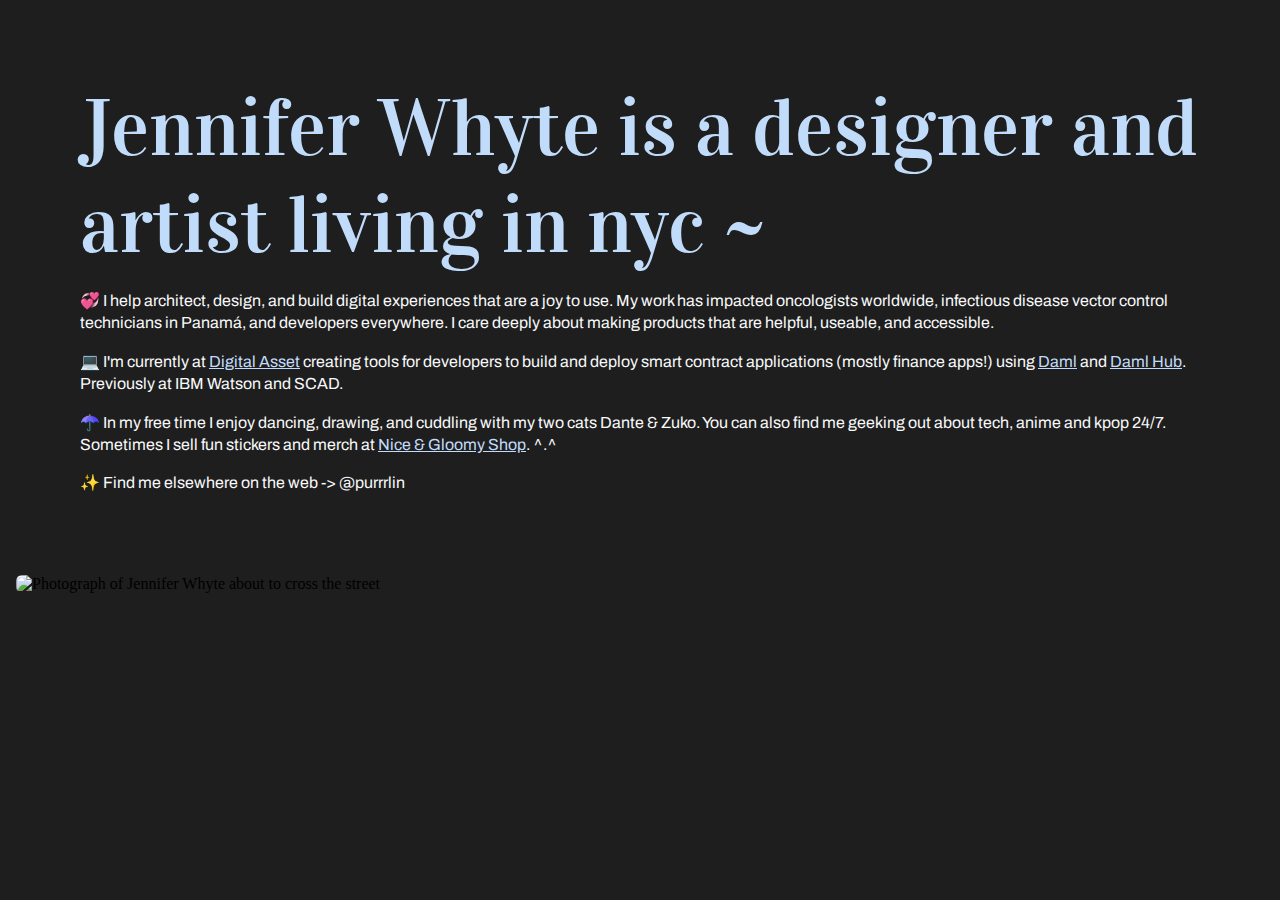
==== index.html @ 545febd8 "Update index.html" ====
<!DOCTYPE html>
<html lang="en">
<head>

    <meta charset="utf-8">
    <title>Jennifer Whyte</title>
    <meta name="description" content="jennifer whyte website" />
    <meta name="keywords" content="jennifer whyte designer" />
    <meta name="robots" content="index, follow" />
    <link href="https://fonts.googleapis.com/css2?family=Vidaloka&display=swap" rel="stylesheet">
    <link href="https://fonts.googleapis.com/css2?family=Archivo&display=swap" rel="stylesheet">
    <link rel="stylesheet" href="styles.css">

</head>

<body>

<!----<nav>
    <ul class="top-nav">
        <li> <a href="" >About</a></li>
        <li> <a href="" >Work</a></li>
        <li> <a href="" >Sketchbook</a></li>
    </ul>
</nav> --->

<div class="container">

<div class="main-content">
    <h1>Jennifer Whyte is a designer and artist living in nyc ~ </h1>
    <p> 💞 I help architect, design, and build digital experiences that are a joy to use. My work has impacted oncologists worldwide, infectious disease vector control technicians in Panamá, and developers everywhere. I care deeply about making products that are helpful, useable, and accessible.</p>
    <p> 💻 I'm currently at <a href="http://www.digitalasset.com">Digital Asset</a> creating tools for developers to build and deploy smart contract applications (mostly finance apps!) using <a href="http://www.daml.com" target="blank">Daml</a> and <a href="http://hub.daml.com" target="blank">Daml Hub</a>. Previously at IBM Watson and SCAD.</p>
    <p> ☂️ In my free time I enjoy dancing, drawing, and cuddling with my two cats Dante & Zuko. You can also find me geeking out about tech, anime and kpop 24/7. Sometimes I sell fun stickers and merch at  <a href="https://www.etsy.com/shop/NiceAndGloomyShop" target="blank">Nice & Gloomy Shop</a>. ^.^ </p>  
    <p> ✨ Find me elsewhere on the web -> @purrrlin </p> 
</div>

<div class="image">
    <img src="images/jw-photo.jpg" alt="Photograph of Jennifer Whyte about to cross the street">
</div>

</div>
<!--<footer>
    <ul class="navigation">
        <li> <a href="https://www.twitter.com/purrrlin" target="blank">Twitter</a></li>
        <li> <a href="https://www.medium.com/@jenniferwhyte" target="blank">Medium</a></li>
        <li> <a href="https://www.linkedin.com/in/whytejennifer/" target="blank">LinkedIn</a></li>
        <li> <a href="http://www.instagram.com/purrrlin" target="blank">Instagram</a></li>
        <li> <a href="https://www.etsy.com/shop/NiceAndGloomyShop" target="blank">Shop</a></li>
    </ul>

</footer>--->

</body>
</html>
---- styles.css ----
:root {
  --bg: #F8F9FA;
  --bg-dark: #1E1E1E;
  --bg-dark-2: #1E1E1E; 
  --text: #303132;
  --text-dark: #F8F9FA;
  --accent: #C1DCFA;
  --accent-hover: #D0FAC1;
}

body {
  background-color: var(--bg-dark);
  margin: 0;
  font-size: 100%;
}

.container {
  display: grid;
  grid-template-columns: 1fr 1fr;
  margin: 1rem;
  
  @media (min-width: 780px) {
    display: block;
    grid-template-columns: 1fr;
  }
}

nav {
  grid-row: 1;
  list-style-type: none;
  text-align: center;
}

.main-content {
  grid-row: 2;
  padding: 4em;
  grid-template-columns: 3fr;
}

.image {
  grid-row: 2;
}

img {
  width: 100%;
  border-radius: 6px;
}

h1 {
  font-family: 'Vidaloka', serif;
  font-size: 5em;
  color: var(--accent);
  font-weight: 500;
  margin: 0;
}

h2 {
  font-family: 'Vidaloka', serif;
  font-size: 2em;
  font-weight: 100;
  color: var(--accent);
  margin-top: 0;
}

h3 {
  font-family: 'Archivo', sans-serif;
  font-size: 2em;
  font-weight: 100;
  color: var(--text-dark);
}

h4 {
  font-family: 'Archivo', sans-serif;
  font-size: 0.8em;
  font-weight: 100;
  color: var(--text-dark);
  margin: 0;
}

p {
  font-family: 'Archivo', sans-serif;
  font-size: 1em;
  line-height: 1.4em;
  color: var(--text-dark);
}

a {
  font-family: 'Archivo', sans-serif;
  cursor: pointer;
  color: var(--accent);
  background-color: var(--bg-dark-2);
}

a:hover {
  background-color: var(--accent-hover);
  color: var(--text);
}


.main-header {
  padding: 6em;
  background-color: var(--bg-dark-2);
}


.accent {
  color: var(--accent);
}


ul {
  display: inline-flex;
  list-style-type: none;
  padding-inline-start: 0px;
}

li {
  margin-right: 1em;
}

li:hover {
  color:var(--accent);
  cursor:pointer;
}

/*Work*/

.work {
  margin-bottom: 2rem;
}

hr {
  border: 1px solid #000000;
  border-radius: 2px;
}

.work-container {
  max-width: 60rem;
  margin: auto;
}

.project {
  display: grid;
  grid-template-columns: 1fr 1fr 1fr 1fr;
  grid-column-gap: 4em; 
}

.title {
  grid-row: 1;
  grid-column: 1 / span 3; 
  margin: 2rem 0;
}

.brief {
  grid-row: 3;
  grid-column: 1 / span 2; 
}

.brief-right {
  grid-row: 3;
  grid-column: 3 / span 2; 
}

.brief-2 {
  grid-row: 4;
  grid-column: 1 / span 2; 
}

.team-specs {
  grid-row: 3;
  grid-column: 3 / span 2; 
}

feature {
  grid-row: 2;
  grid-column: 1 / span 4;
}
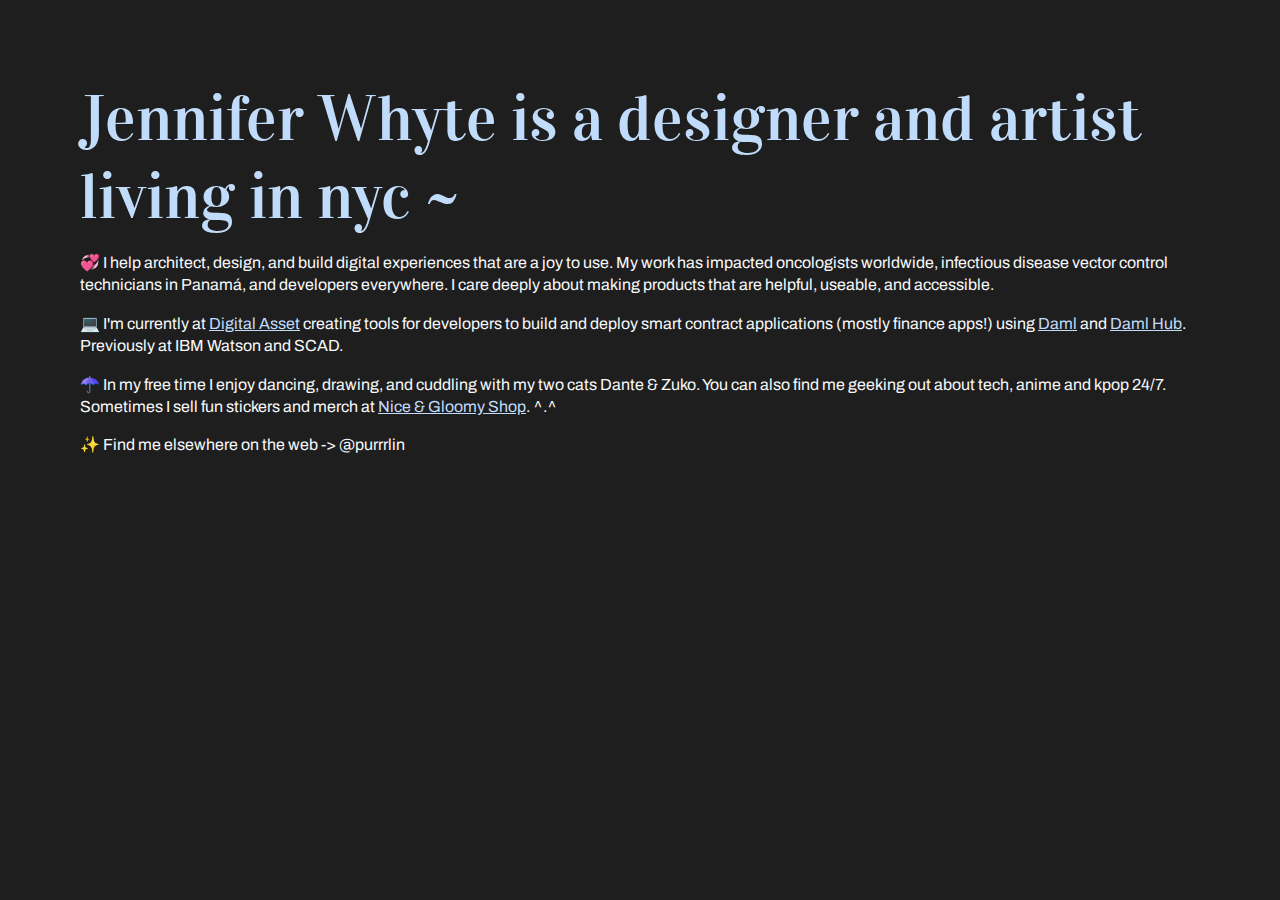
==== commit 1489e852: "updates" ====
--- a/index.html
+++ b/index.html
@@ -7,6 +7,7 @@
     <meta name="description" content="jennifer whyte website" />
     <meta name="keywords" content="jennifer whyte designer" />
     <meta name="robots" content="index, follow" />
+    <meta name="viewport" content="width=device-width, initial-scale=1.0">
     <link href="https://fonts.googleapis.com/css2?family=Vidaloka&display=swap" rel="stylesheet">
     <link href="https://fonts.googleapis.com/css2?family=Archivo&display=swap" rel="stylesheet">
     <link rel="stylesheet" href="styles.css">
@@ -33,9 +34,6 @@
     <p> ✨ Find me elsewhere on the web -> @purrrlin </p> 
 </div>
 
-<div class="image">
-    <img src="images/jw-photo.jpg" alt="Photograph of Jennifer Whyte about to cross the street">
-</div>
 
 </div>
 <!--<footer>
--- a/styles.css
+++ b/styles.css
@@ -46,9 +46,23 @@
   border-radius: 6px;
 }
 
+
+@media only screen and (max-width: 800px) {
+
+  h1 {
+    font-size: 2em !important;
+  }
+
+  .main-content {
+    padding: 1em;
+    grid-area: none;
+  }
+  
+}
+
 h1 {
   font-family: 'Vidaloka', serif;
-  font-size: 5em;
+  font-size: 4em;
   color: var(--accent);
   font-weight: 500;
   margin: 0;
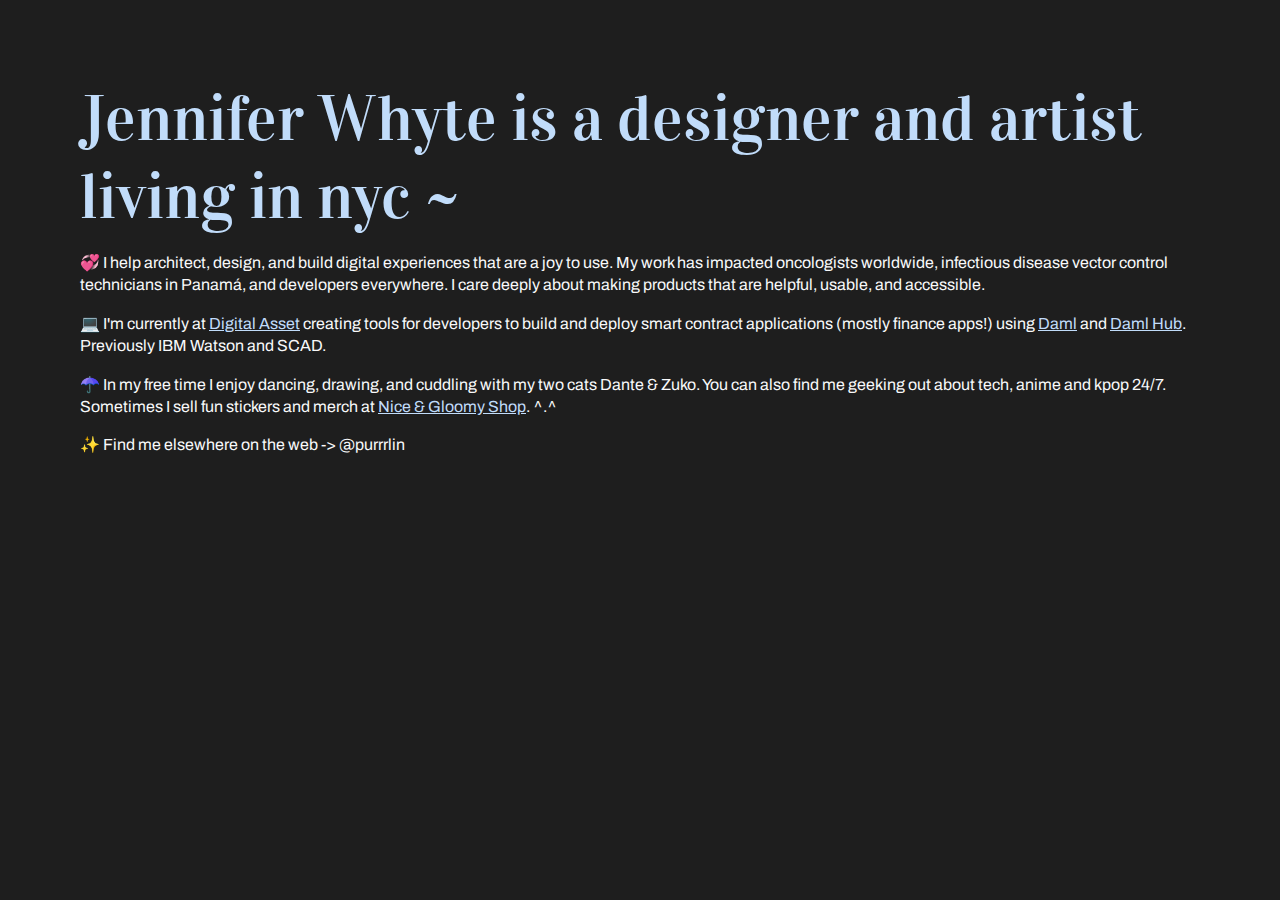
==== commit bfee5a82: "Update index.html" ====
--- a/index.html
+++ b/index.html
@@ -28,8 +28,8 @@
 
 <div class="main-content">
     <h1>Jennifer Whyte is a designer and artist living in nyc ~ </h1>
-    <p> 💞 I help architect, design, and build digital experiences that are a joy to use. My work has impacted oncologists worldwide, infectious disease vector control technicians in Panamá, and developers everywhere. I care deeply about making products that are helpful, useable, and accessible.</p>
-    <p> 💻 I'm currently at <a href="http://www.digitalasset.com">Digital Asset</a> creating tools for developers to build and deploy smart contract applications (mostly finance apps!) using <a href="http://www.daml.com" target="blank">Daml</a> and <a href="http://hub.daml.com" target="blank">Daml Hub</a>. Previously at IBM Watson and SCAD.</p>
+    <p> 💞 I help architect, design, and build digital experiences that are a joy to use. My work has impacted oncologists worldwide, infectious disease vector control technicians in Panamá, and developers everywhere. I care deeply about making products that are helpful, usable, and accessible.</p>
+    <p> 💻 I'm currently at <a href="http://www.digitalasset.com">Digital Asset</a> creating tools for developers to build and deploy smart contract applications (mostly finance apps!) using <a href="http://www.daml.com" target="blank">Daml</a> and <a href="http://hub.daml.com" target="blank">Daml Hub</a>. Previously IBM Watson and SCAD.</p>
     <p> ☂️ In my free time I enjoy dancing, drawing, and cuddling with my two cats Dante & Zuko. You can also find me geeking out about tech, anime and kpop 24/7. Sometimes I sell fun stickers and merch at  <a href="https://www.etsy.com/shop/NiceAndGloomyShop" target="blank">Nice & Gloomy Shop</a>. ^.^ </p>  
     <p> ✨ Find me elsewhere on the web -> @purrrlin </p> 
 </div>
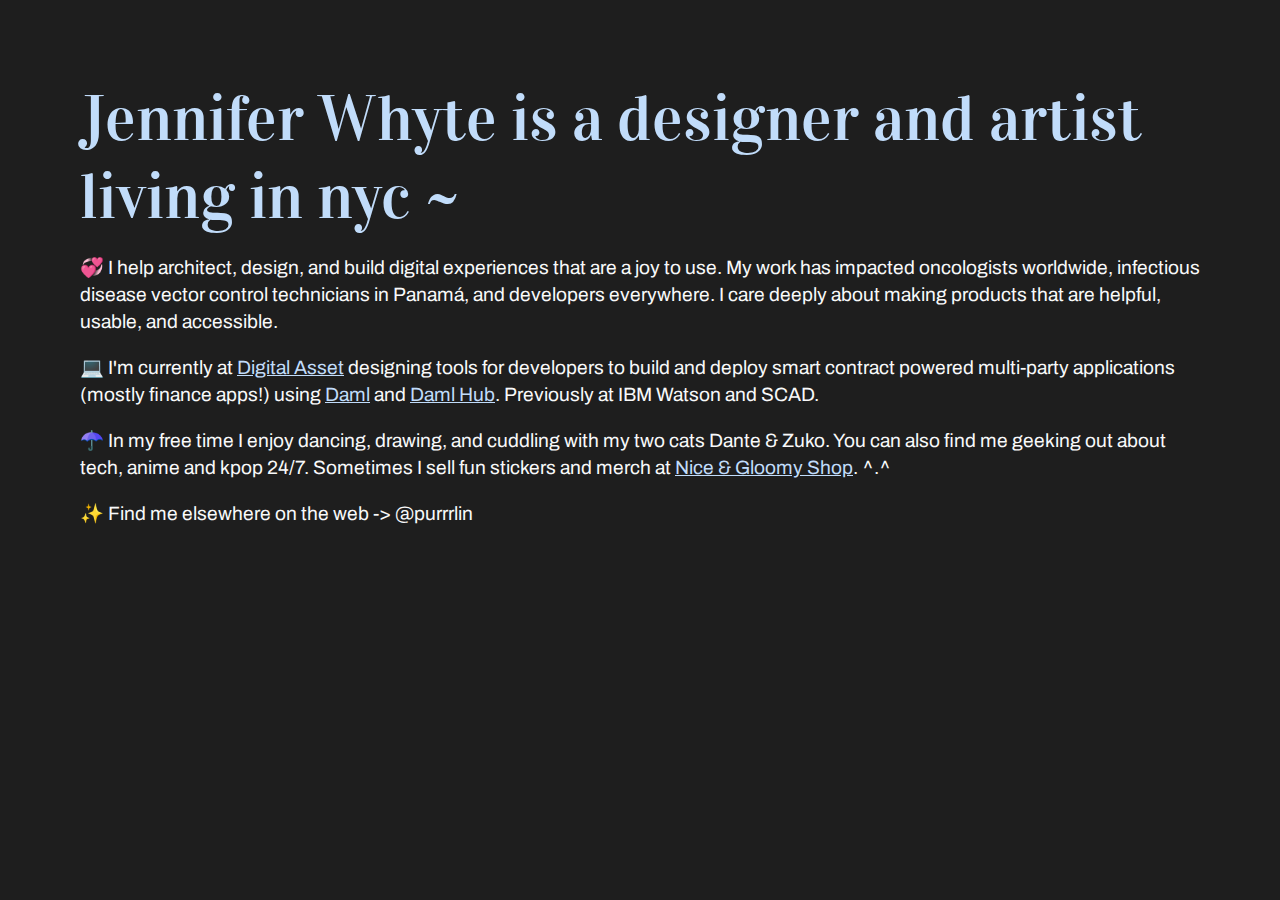
==== commit 0d7073d0: "more tweaks" ====
--- a/index.html
+++ b/index.html
@@ -29,7 +29,7 @@
 <div class="main-content">
     <h1>Jennifer Whyte is a designer and artist living in nyc ~ </h1>
     <p> 💞 I help architect, design, and build digital experiences that are a joy to use. My work has impacted oncologists worldwide, infectious disease vector control technicians in Panamá, and developers everywhere. I care deeply about making products that are helpful, usable, and accessible.</p>
-    <p> 💻 I'm currently at <a href="http://www.digitalasset.com">Digital Asset</a> creating tools for developers to build and deploy smart contract applications (mostly finance apps!) using <a href="http://www.daml.com" target="blank">Daml</a> and <a href="http://hub.daml.com" target="blank">Daml Hub</a>. Previously IBM Watson and SCAD.</p>
+    <p> 💻 I'm currently at <a href="http://www.digitalasset.com">Digital Asset</a> designing tools for developers to build and deploy smart contract powered multi-party applications (mostly finance apps!) using <a href="http://www.daml.com" target="blank">Daml</a> and <a href="http://hub.daml.com" target="blank">Daml Hub</a>. Previously at IBM Watson and SCAD.</p>
     <p> ☂️ In my free time I enjoy dancing, drawing, and cuddling with my two cats Dante & Zuko. You can also find me geeking out about tech, anime and kpop 24/7. Sometimes I sell fun stickers and merch at  <a href="https://www.etsy.com/shop/NiceAndGloomyShop" target="blank">Nice & Gloomy Shop</a>. ^.^ </p>  
     <p> ✨ Find me elsewhere on the web -> @purrrlin </p> 
 </div>
--- a/styles.css
+++ b/styles.css
@@ -93,7 +93,7 @@
 
 p {
   font-family: 'Archivo', sans-serif;
-  font-size: 1em;
+  font-size: 1.2em;
   line-height: 1.4em;
   color: var(--text-dark);
 }
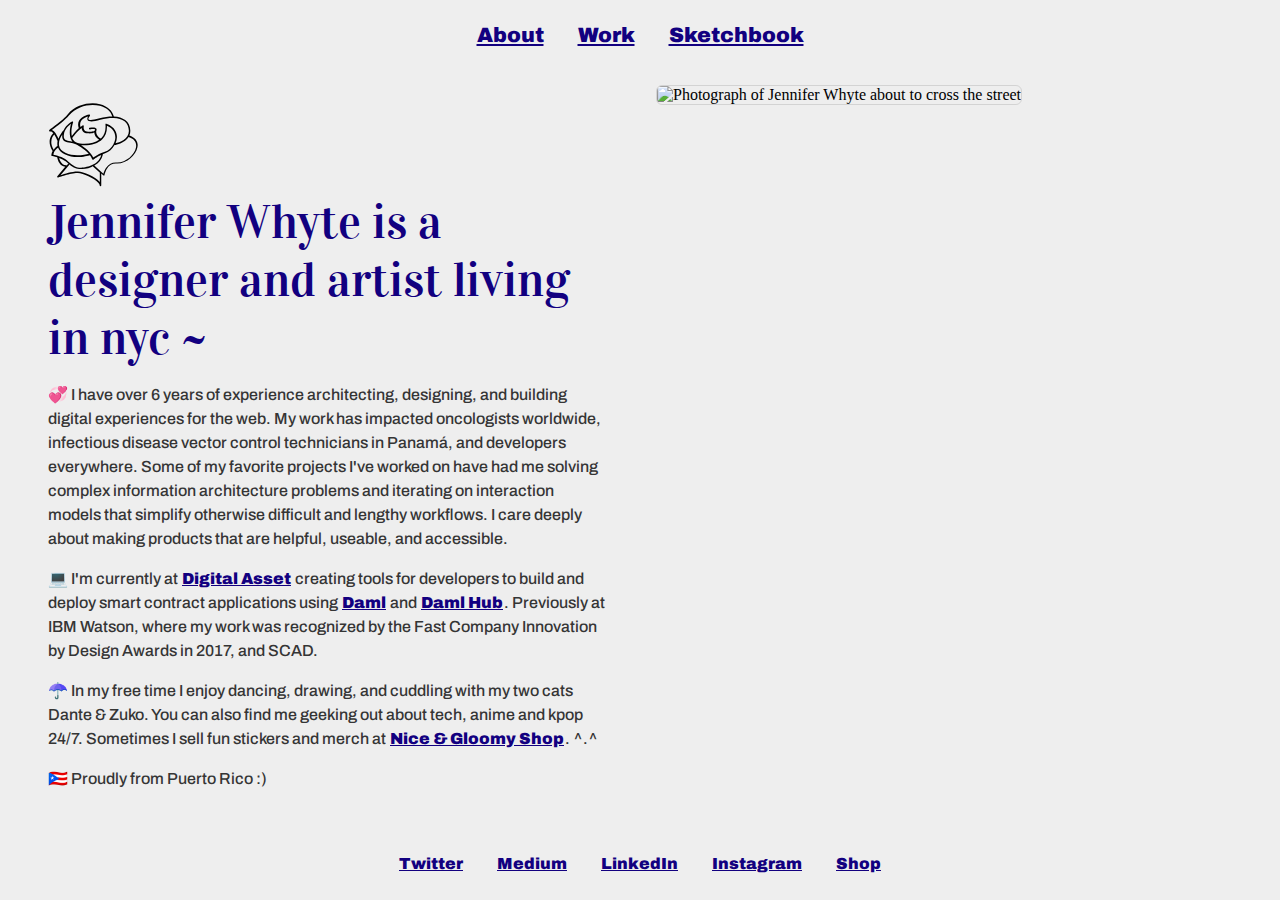
==== commit caadb970: "site update" ====
--- a/index.html
+++ b/index.html
@@ -7,7 +7,6 @@
     <meta name="description" content="jennifer whyte website" />
     <meta name="keywords" content="jennifer whyte designer" />
     <meta name="robots" content="index, follow" />
-    <meta name="viewport" content="width=device-width, initial-scale=1.0">
     <link href="https://fonts.googleapis.com/css2?family=Vidaloka&display=swap" rel="stylesheet">
     <link href="https://fonts.googleapis.com/css2?family=Archivo&display=swap" rel="stylesheet">
     <link rel="stylesheet" href="styles.css">
@@ -16,27 +15,71 @@
 
 <body>
 
-<!----<nav>
-    <ul class="top-nav">
-        <li> <a href="" >About</a></li>
-        <li> <a href="" >Work</a></li>
-        <li> <a href="" >Sketchbook</a></li>
-    </ul>
-</nav> --->
 
+    <nav>
+        <ul class="top-nav">
+            <li> <a href="/Users/jenny/Desktop/jw-site/index.html" >About</a></li>
+            <li> <a href="/Users/jenny/Desktop/jw-site/work.html" >Work</a></li>
+            <li> <a href="">Sketchbook</a></li>
+        </ul>
+    </nav>
 <div class="container">
+<div class="main-content">
+    <svg version="1.1" id="Layer_1" xmlns="http://www.w3.org/2000/svg" xmlns:xlink="http://www.w3.org/1999/xlink" 
+         viewBox="0 0 73 67"  xml:space="preserve">
+    <path d="M61.9,26.2c0.5-1.1,0.7-2.3,0.7-3.6c0-3.4-1.4-6.2-3.9-8.1c-2.2-1.6-5.1-2.5-8.6-2.7c-1.1-4.5-4.9-8-10.5-9.4
+        c-7.2-1.8-18-0.2-24.7,7.8c-2.7,3.3-7.4,6.8-10.5,9.1c-3.2,2.4-3.8,2.8-3.5,3.5c0.2,0.4,0.5,0.5,1.1,0.4c0.6-0.1,1.3,0.4,2,1.3
+        c-1.4,1.4-5.2,6-0.5,13.6c-0.5,0.9-0.9,1.9-1,3.1c0,0.3,0.2,0.6,0.5,0.7c0,0,1.8,0.3,4,0.9c0.4,2.6,2.1,6.9,6.1,7.2l-6,7.3
+        c-0.2,0.2-0.2,0.5,0,0.7c0.2,0.2,0.4,0.3,0.7,0.2c0.1,0,9.9-3.6,14.9-3.4c3.9,0.2,12.4,3.9,15.5,7.3c0.7,0.7,1,1.4,1.1,1.9v0.2
+        c0,0.3,0.3,0.6,0.6,0.6c0,0,0,0,0,0c0.3,0,0.6-0.2,0.6-0.6c0-0.1,0-0.2,0-0.3l0-8.7l1.5,1.3c0.1,0.1,0.3,0.2,0.4,0.2
+        c0.1,0,0.1,0,0.2,0c0.2-0.1,0.4-0.3,0.4-0.5c0,0,0.4-2.3,1.7-4.5c1.7-2.8,4.2-4.2,7.3-4.1c7.8,0.3,14.9-6.3,16-12.4
+        C68.9,31.2,66.7,27.8,61.9,26.2z M61.5,22.6c0.1,6.4-7.3,8.8-10.1,9.5c0.6-1.5,1-3,1-4.5c0.1-2.7-0.9-7.7-8-10.3c0,0,0,0,0,0
+        c0,0-0.1,0-0.1,0c0,0,0,0,0,0c0,0,0,0-0.1,0c0,0,0,0-0.1,0c0,0,0,0,0,0c0,0,0,0,0,0c0,0,0,0-0.1,0c0,0,0,0-0.1,0c0,0,0,0-0.1,0
+        c0,0,0,0-0.1,0c0,0,0,0,0,0c0,0,0,0,0,0c0,0,0,0,0,0c0,0,0,0,0,0c0,0,0,0,0,0c0,0,0,0,0,0.1c0,0,0,0,0,0c0,0,0,0,0,0c0,0,0,0,0,0.1
+        c0,0,0,0,0,0.1c0,0,0,0,0,0.1c0,0,0,0,0,0.1c0,0,0,0,0,0c0.4,4.4-0.6,7.8-3.1,10.3c-0.2,0.2-0.3,0.3-0.5,0.5
+        c-3.8-2.3-3.5-5.3-3.4-5.8c0.2-0.4,0.5-1.2,0-1.9c-0.6-0.9-2.3-1.1-5.1-0.5c-0.3,0.1-0.5,0.4-0.5,0.7c0.1,0.3,0.4,0.5,0.7,0.5
+        c3.3-0.7,3.8,0,3.9,0c0.1,0.2,0,0.5-0.1,0.7c0,0,0,0,0,0.1c-0.1,0.1-1,1.2-5.1,0.9c-1.4-0.1-2.4-0.5-2.9-1.3
+        c-0.8-1.1-0.4-2.7-0.4-2.7c0.1-0.2,0-0.5-0.2-0.7c-0.2-0.2-0.5-0.2-0.7,0c-0.6,0.4-1.1,0.8-1.6,1.2c-0.5-1.7-0.3-3.2,0.4-4.5
+        c1.3-2.2,4-3.2,5.3-3.6c-0.4,0.8-0.8,1.8-0.3,2.7c0.9,1.5,4,1.5,9.7-0.1c3.7-1,7.1-1.5,10.1-1.4c0,0,0,0,0,0
+        c3.4,0.1,6.3,0.9,8.3,2.5C60.2,17.1,61.4,19.6,61.5,22.6z M34.4,43c-1.9-4.2-6.2-7.5-9.3-9.4c0.8,0,1.6,0.1,2.3,0.1
+        c6,0,10.9-1.6,13.9-4.6c2.5-2.5,3.7-6,3.5-10.3c4.2,1.8,6.4,4.9,6.4,8.8c0,1.7-0.5,3.4-1.3,5c0,0.1-0.1,0.1-0.1,0.2
+        c-1.5,2.7-3.9,5-6.6,5.8C38.8,40,35.7,42.1,34.4,43z M25.6,20.5c0,0.7,0.2,1.5,0.7,2.3c0.7,1.1,2,1.7,3.8,1.8
+        c2.7,0.2,4.2-0.1,5.1-0.6c0.1,1.4,0.8,3.7,3.7,5.5c-3.4,2.4-8.4,3.4-14.6,2.8c-2.4-0.2-4.1-1.1-5.2-2.8c-0.3-0.4-0.5-0.8-0.7-1.3
+        C19.1,27.3,21.8,23.4,25.6,20.5z M18.1,30.2c0.2,0.2,0.3,0.5,0.5,0.7c-0.5-0.1-1-0.2-1.5-0.3c-3.6-0.6-5.6-1-5-5.1
+        c0.5-4.2,3.6-6.9,5.4-8.2C16.7,20.3,15.6,26.4,18.1,30.2z M16.9,31.8c1.3,0.2,2.7,0.5,4.2,1c0.5,0.2,6.2,3,9.9,7.3
+        c-2.7,0.7-11.3,2.6-17.8-0.7c-2.8-1.4-4.4-3.3-4.8-5.6c-0.5-3,1-6.3,2.5-8.4c0,0,0,0.1,0,0.1C10.2,30.7,13.3,31.2,16.9,31.8z
+         M2.9,22.1c0.6-0.5,1.5-1.1,2.3-1.8c3.1-2.3,7.9-5.9,10.7-9.3c6.3-7.6,16.6-9.1,23.5-7.4c5,1.3,8.4,4.2,9.5,8.2
+        c-2.9,0-6.2,0.5-9.7,1.4c-7,1.9-8.2,1-8.4,0.6c-0.3-0.5,0.4-1.7,1-2.4c0.2-0.2,0.2-0.6,0-0.9c-0.2-0.2-0.5-0.2-0.8,0
+        c-0.1-0.1-0.3-0.2-0.5-0.1c-0.2,0-4.8,1-6.7,4.3c-1,1.6-1.2,3.5-0.5,5.6c0,0.1,0.1,0.2,0.2,0.3c-2.5,2.2-4.4,4.7-5.4,6.1
+        c-1-4.6,1-10.4,1-10.5c0-0.1,0-0.1,0-0.2c0,0,0,0,0,0c0,0,0-0.1,0-0.1c0,0,0,0,0,0c0-0.1-0.1-0.2-0.1-0.2c0,0,0,0,0,0
+        c0,0,0,0-0.1-0.1c0,0,0,0,0,0c0,0,0,0-0.1,0c0,0,0,0-0.1,0c0,0,0,0,0,0c0,0,0,0,0,0c0,0-0.1,0-0.1,0c0,0,0,0-0.1,0c0,0,0,0,0,0
+        c0,0-0.1,0-0.1,0c0,0,0,0,0,0c0,0-0.1,0-0.1,0c0,0,0,0,0,0c-0.2,0.1-4.3,2.2-6.3,6.5c-0.5,0.5-2.8,3.2-4,6.6
+        C7,26.6,5.1,22.7,2.9,22.1z M4.8,25.5c0.9,1.4,1.7,3.1,2.3,4.5c0,0.1,0.1,0.2,0.2,0.3C7.1,31.5,7,32.7,7.2,34c0,0.1,0,0.2,0.1,0.3
+        c-0.4,0.2-1.8,1.1-3,2.7C0.6,30.6,3.6,26.7,4.8,25.5z M7.7,35.5c0.8,2,2.5,3.7,5,5c3.1,1.6,6.5,2.1,9.6,2.1c4.5,0,8.3-1,9.6-1.4
+        c0.7,1,1.3,2,1.7,3.1c0.1,0.2,0.2,0.3,0.4,0.4c0,0,0.1,0,0.2,0c0.1,0,0.3-0.1,0.4-0.1c0,0,2.2-1.9,5.9-3.5
+        c-2.2,8.7-13.7,9.8-16.7,9.6c-3.4-0.2-6.2-2.7-9.5-5.6c-3.1-2.7-8.4-3.8-10.2-4.2C4.5,37.8,6.8,36,7.7,35.5z M13.8,48.9
+        c-1.9,0-3.4-1.1-4.5-3.2c-0.4-0.9-0.7-1.8-0.8-2.4c1.7,0.6,3.6,1.5,4.9,2.6c0.8,0.7,1.6,1.4,2.3,2c-0.2-0.1-0.5,0-0.7,0.2l-0.8,1
+        C14,48.9,13.9,48.9,13.8,48.9z M39.4,55l0,6.6c-0.1-0.1-0.1-0.1-0.2-0.2c-3.3-3.7-12.2-7.6-16.4-7.7c-3.9-0.2-10.1,1.7-13.3,2.8
+        l6.4-7.7c0.2-0.2,0.2-0.5,0-0.7c2.5,2,4.9,3.5,7.7,3.7c0.2,0,0.5,0,0.8,0c2,0,5.4-0.3,8.7-1.7c0.3-0.1,0.6-0.2,0.9-0.4l5.5,4.9
+        C39.4,54.7,39.4,54.8,39.4,55z M66.9,35.3c-1,5.5-7.7,11.7-14.8,11.4c-6.8-0.3-9.3,6-10,8.6l-6.9-6.2c3.5-1.9,5.7-4.7,6.5-8.3
+        c0-0.1,0-0.3-0.1-0.4c0.6-0.2,1.2-0.4,1.8-0.6c2.9-0.9,5.6-3.3,7.2-6.3c1.5-0.3,7.9-1.7,10.7-6.2c0,0,0,0,0,0
+        C65.7,28.7,67.6,31.5,66.9,35.3z"/>
+    </svg>
+    
 
-<div class="main-content">
     <h1>Jennifer Whyte is a designer and artist living in nyc ~ </h1>
-    <p> 💞 I help architect, design, and build digital experiences that are a joy to use. My work has impacted oncologists worldwide, infectious disease vector control technicians in Panamá, and developers everywhere. I care deeply about making products that are helpful, usable, and accessible.</p>
-    <p> 💻 I'm currently at <a href="http://www.digitalasset.com">Digital Asset</a> designing tools for developers to build and deploy smart contract powered multi-party applications (mostly finance apps!) using <a href="http://www.daml.com" target="blank">Daml</a> and <a href="http://hub.daml.com" target="blank">Daml Hub</a>. Previously at IBM Watson and SCAD.</p>
-    <p> ☂️ In my free time I enjoy dancing, drawing, and cuddling with my two cats Dante & Zuko. You can also find me geeking out about tech, anime and kpop 24/7. Sometimes I sell fun stickers and merch at  <a href="https://www.etsy.com/shop/NiceAndGloomyShop" target="blank">Nice & Gloomy Shop</a>. ^.^ </p>  
-    <p> ✨ Find me elsewhere on the web -> @purrrlin </p> 
+    <p> 💞 I have over 6 years of experience architecting, designing, and building digital experiences for the web. My work has impacted oncologists worldwide, infectious disease vector control technicians in Panamá, and developers everywhere. Some of my favorite projects I've worked on have had me solving complex information architecture problems and iterating on interaction models that simplify otherwise difficult and lengthy workflows. I care deeply about making products that are helpful, useable, and accessible. </p>
+    <p> 💻 I'm currently at <a href="http://www.digitalasset.com">Digital Asset</a> creating tools for developers to build and deploy smart contract applications using <a href="http://www.daml.com" target="blank">Daml</a> and <a href="http://hub.daml.com" target="blank">Daml Hub</a>. Previously at IBM Watson, where my work was recognized by the Fast Company Innovation by Design Awards in 2017, and SCAD.</p>
+    <p> ☂️ In my free time I enjoy dancing, drawing, and cuddling with my two cats Dante & Zuko. You can also find me geeking out about tech, anime and kpop 24/7. Sometimes I sell fun stickers and merch at  <a href="https://www.etsy.com/shop/NiceAndGloomyShop" target="blank">Nice & Gloomy Shop</a>. ^.^ </p>   
+    <p> 🇵🇷 Proudly from Puerto Rico :)</p>
 </div>
 
+<div class="image">
+    <img src="images/jw-photo.jpg" alt="Photograph of Jennifer Whyte about to cross the street">
+</div>
 
 </div>
-<!--<footer>
+<footer>
     <ul class="navigation">
         <li> <a href="https://www.twitter.com/purrrlin" target="blank">Twitter</a></li>
         <li> <a href="https://www.medium.com/@jenniferwhyte" target="blank">Medium</a></li>
@@ -45,7 +88,7 @@
         <li> <a href="https://www.etsy.com/shop/NiceAndGloomyShop" target="blank">Shop</a></li>
     </ul>
 
-</footer>--->
+</footer>
 
 </body>
 </html>
--- a/styles.css
+++ b/styles.css
@@ -1,68 +1,64 @@
 :root {
-  --bg: #F8F9FA;
+  --bg: #eeeeee;
   --bg-dark: #1E1E1E;
   --bg-dark-2: #1E1E1E; 
-  --text: #303132;
+  --text: #353535;
   --text-dark: #F8F9FA;
-  --accent: #C1DCFA;
+  --accent: #120080;
   --accent-hover: #D0FAC1;
 }
 
 body {
-  background-color: var(--bg-dark);
+  background-color: var(--bg);
   margin: 0;
   font-size: 100%;
 }
 
 .container {
+  display: block;
+  }
+
+svg {
+  width: 6rem;
+  height: auto;
+  color: red;
+}
+
+@media (min-width: 895px) {
+  .container {
   display: grid;
   grid-template-columns: 1fr 1fr;
-  margin: 1rem;
-  
-  @media (min-width: 780px) {
-    display: block;
-    grid-template-columns: 1fr;
+  grid-gap: 2rem;
+  margin: 1rem 2rem;
+  }
+
+  .main-content {
+  grid-row: 1;
+  max-width: 680px;
   }
 }
 
 nav {
-  grid-row: 1;
+  font-family: 'Vidaloka', serif;
+  font-weight: 500;
   list-style-type: none;
   text-align: center;
+  font-size: 1.3em;
 }
 
 .main-content {
-  grid-row: 2;
-  padding: 4em;
-  grid-template-columns: 3fr;
+  padding: 1em;
+
 }
 
 .image {
-  grid-row: 2;
-}
-
-img {
-  width: 100%;
-  border-radius: 6px;
-}
-
-
-@media only screen and (max-width: 800px) {
-
-  h1 {
-    font-size: 2em !important;
-  }
-
-  .main-content {
-    padding: 1em;
-    grid-area: none;
-  }
-  
-}
+  grid-row: 1;
+}
+
 
 h1 {
   font-family: 'Vidaloka', serif;
-  font-size: 4em;
+  font-size: 3em;
   color: var(--accent);
   font-weight: 500;
   margin: 0;
@@ -78,42 +74,48 @@
 
 h3 {
   font-family: 'Archivo', sans-serif;
-  font-size: 2em;
-  font-weight: 100;
-  color: var(--text-dark);
+  font-size: 1em;
+  line-height: 1.3em;
+  font-weight: 900;
+  color: var(--accent);
+  margin: 0.5em 0;
 }
 
 h4 {
   font-family: 'Archivo', sans-serif;
   font-size: 0.8em;
-  font-weight: 100;
-  color: var(--text-dark);
+  font-weight: 600;
+  color: var(--text);
   margin: 0;
 }
 
 p {
   font-family: 'Archivo', sans-serif;
-  font-size: 1.2em;
-  line-height: 1.4em;
-  color: var(--text-dark);
+  font-size: 1em;
+  line-height: 1.5em;
+  color: var(--text);
+  font-weight: 500;
 }
 
 a {
   font-family: 'Archivo', sans-serif;
+  font-weight: 900;
   cursor: pointer;
   color: var(--accent);
-  background-color: var(--bg-dark-2);
+  border: 1px solid transparent;
 }
 
 a:hover {
   background-color: var(--accent-hover);
   color: var(--text);
+  border: 1px solid var(--accent-hover);
+  border-radius: 4px;
 }
 
 
 .main-header {
   padding: 6em;
-  background-color: var(--bg-dark-2);
+  background-color: var(--bg);
 }
 
 
@@ -129,7 +131,7 @@
 }
 
 li {
-  margin-right: 1em;
+  padding: 0 1rem;
 }
 
 li:hover {
@@ -144,48 +146,120 @@
 }
 
 hr {
-  border: 1px solid #000000;
+  border: 1px solid var(--accent-hover);
   border-radius: 2px;
 }
 
 .work-container {
-  max-width: 60rem;
+  margin: 0 1.5rem;
+}
+
+.project {
+  display: block;
+  margin: 2rem 0;
+}
+
+@media (min-width: 850px) {
+.work-container {
+  max-width: 75vw;
+  padding: 0 1rem;
   margin: auto;
 }
 
 .project {
   display: grid;
-  grid-template-columns: 1fr 1fr 1fr 1fr;
-  grid-column-gap: 4em; 
-}
-
-.title {
-  grid-row: 1;
-  grid-column: 1 / span 3; 
-  margin: 2rem 0;
-}
-
-.brief {
-  grid-row: 3;
-  grid-column: 1 / span 2; 
-}
-
-.brief-right {
-  grid-row: 3;
-  grid-column: 3 / span 2; 
-}
-
-.brief-2 {
-  grid-row: 4;
-  grid-column: 1 / span 2; 
-}
-
-.team-specs {
-  grid-row: 3;
-  grid-column: 3 / span 2; 
-}
-
-feature {
-  grid-row: 2;
-  grid-column: 1 / span 4;
+  grid-template-columns: 1fr 1fr 1fr 1fr 1fr 1fr 1fr 1fr 1fr 1fr 1fr 1fr;
+  grid-column-gap: 4rem; 
+  grid-row-gap: 2rem;
+  }
+
+.col-1 {
+  grid-column: 1;
+}
+
+.col-6 {
+  grid-column: 6;
+}
+
+.col-4 {
+  grid-column: 6;
+}
+
+.col-8 {
+  grid-column: 8;
+}
+
+  .title {
+    grid-row: 1;
+    grid-column: span 10;
+  }
+  
+  .brief {
+    grid-row: 3;
+    grid-column: span 8; 
+  }
+
+  .summary {
+    grid-column: span 4; 
+  }
+  
+  .takeaway {
+    grid-row: 4;
+    grid-column: span 4; 
+  }
+  
+  .team-specs {
+    grid-row: 3;
+    grid-column: span 4; 
+  }
+
+  .screen {
+    grid-row: 5;
+    grid-column: 1 / span all;
+  }
+  
+  feature {
+    grid-row: 2;
+    grid-column: 1 / span all;
+  }
+  
+}
+
+/*lightbox*/
+
+img {
+  width: 100%;
+  border: 1px solid lightgray;
+  border-radius: 6px;
+  cursor: pointer;
+}
+
+#lightbox {
+  position: fixed;
+  z-index: 1000;
+  top: 0;
+  width: 100%;
+  height: 100%;
+  background-color: rgba(0, 0, 0, .8);
+  display: none;
+}
+
+#lightbox.active {
+  display: flex;
+  justify-content: center;
+  align-items: center;
+}
+
+#lightbox img {
+  max-width: 90%;
+  max-height: auto;
+}
+
+
+
+
+/*footer*/
+
+footer {
+  text-align: center;
 }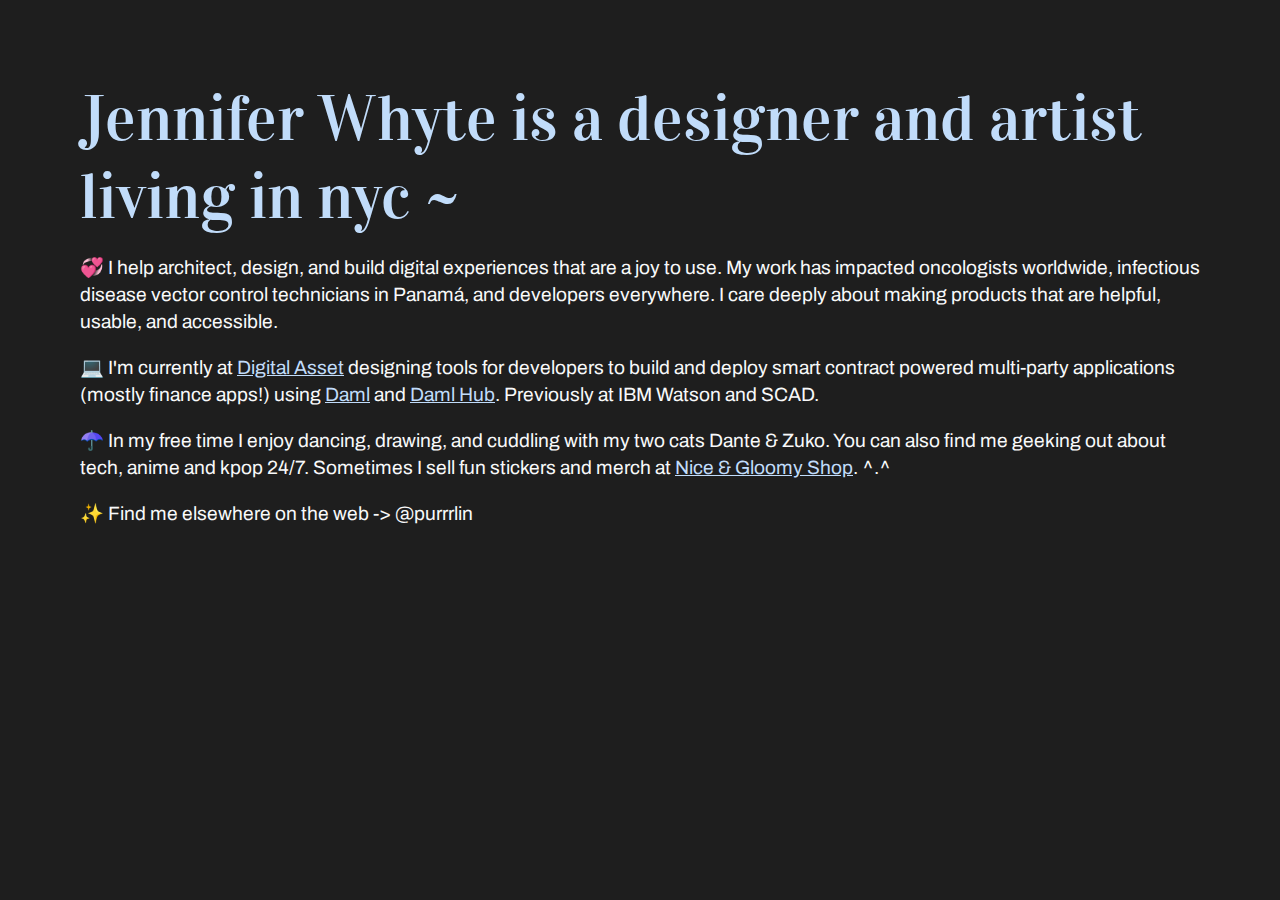
==== commit 5bcfcf5d: "Revert "site update"" ====
--- a/index.html
+++ b/index.html
@@ -7,6 +7,7 @@
     <meta name="description" content="jennifer whyte website" />
     <meta name="keywords" content="jennifer whyte designer" />
     <meta name="robots" content="index, follow" />
+    <meta name="viewport" content="width=device-width, initial-scale=1.0">
     <link href="https://fonts.googleapis.com/css2?family=Vidaloka&display=swap" rel="stylesheet">
     <link href="https://fonts.googleapis.com/css2?family=Archivo&display=swap" rel="stylesheet">
     <link rel="stylesheet" href="styles.css">
@@ -15,71 +16,27 @@
 
 <body>
 
+<!----<nav>
+    <ul class="top-nav">
+        <li> <a href="" >About</a></li>
+        <li> <a href="" >Work</a></li>
+        <li> <a href="" >Sketchbook</a></li>
+    </ul>
+</nav> --->
 
-    <nav>
-        <ul class="top-nav">
-            <li> <a href="/Users/jenny/Desktop/jw-site/index.html" >About</a></li>
-            <li> <a href="/Users/jenny/Desktop/jw-site/work.html" >Work</a></li>
-            <li> <a href="">Sketchbook</a></li>
-        </ul>
-    </nav>
 <div class="container">
+
 <div class="main-content">
-    <svg version="1.1" id="Layer_1" xmlns="http://www.w3.org/2000/svg" xmlns:xlink="http://www.w3.org/1999/xlink" 
-         viewBox="0 0 73 67"  xml:space="preserve">
-    <path d="M61.9,26.2c0.5-1.1,0.7-2.3,0.7-3.6c0-3.4-1.4-6.2-3.9-8.1c-2.2-1.6-5.1-2.5-8.6-2.7c-1.1-4.5-4.9-8-10.5-9.4
-        c-7.2-1.8-18-0.2-24.7,7.8c-2.7,3.3-7.4,6.8-10.5,9.1c-3.2,2.4-3.8,2.8-3.5,3.5c0.2,0.4,0.5,0.5,1.1,0.4c0.6-0.1,1.3,0.4,2,1.3
-        c-1.4,1.4-5.2,6-0.5,13.6c-0.5,0.9-0.9,1.9-1,3.1c0,0.3,0.2,0.6,0.5,0.7c0,0,1.8,0.3,4,0.9c0.4,2.6,2.1,6.9,6.1,7.2l-6,7.3
-        c-0.2,0.2-0.2,0.5,0,0.7c0.2,0.2,0.4,0.3,0.7,0.2c0.1,0,9.9-3.6,14.9-3.4c3.9,0.2,12.4,3.9,15.5,7.3c0.7,0.7,1,1.4,1.1,1.9v0.2
-        c0,0.3,0.3,0.6,0.6,0.6c0,0,0,0,0,0c0.3,0,0.6-0.2,0.6-0.6c0-0.1,0-0.2,0-0.3l0-8.7l1.5,1.3c0.1,0.1,0.3,0.2,0.4,0.2
-        c0.1,0,0.1,0,0.2,0c0.2-0.1,0.4-0.3,0.4-0.5c0,0,0.4-2.3,1.7-4.5c1.7-2.8,4.2-4.2,7.3-4.1c7.8,0.3,14.9-6.3,16-12.4
-        C68.9,31.2,66.7,27.8,61.9,26.2z M61.5,22.6c0.1,6.4-7.3,8.8-10.1,9.5c0.6-1.5,1-3,1-4.5c0.1-2.7-0.9-7.7-8-10.3c0,0,0,0,0,0
-        c0,0-0.1,0-0.1,0c0,0,0,0,0,0c0,0,0,0-0.1,0c0,0,0,0-0.1,0c0,0,0,0,0,0c0,0,0,0,0,0c0,0,0,0-0.1,0c0,0,0,0-0.1,0c0,0,0,0-0.1,0
-        c0,0,0,0-0.1,0c0,0,0,0,0,0c0,0,0,0,0,0c0,0,0,0,0,0c0,0,0,0,0,0c0,0,0,0,0,0c0,0,0,0,0,0.1c0,0,0,0,0,0c0,0,0,0,0,0c0,0,0,0,0,0.1
-        c0,0,0,0,0,0.1c0,0,0,0,0,0.1c0,0,0,0,0,0.1c0,0,0,0,0,0c0.4,4.4-0.6,7.8-3.1,10.3c-0.2,0.2-0.3,0.3-0.5,0.5
-        c-3.8-2.3-3.5-5.3-3.4-5.8c0.2-0.4,0.5-1.2,0-1.9c-0.6-0.9-2.3-1.1-5.1-0.5c-0.3,0.1-0.5,0.4-0.5,0.7c0.1,0.3,0.4,0.5,0.7,0.5
-        c3.3-0.7,3.8,0,3.9,0c0.1,0.2,0,0.5-0.1,0.7c0,0,0,0,0,0.1c-0.1,0.1-1,1.2-5.1,0.9c-1.4-0.1-2.4-0.5-2.9-1.3
-        c-0.8-1.1-0.4-2.7-0.4-2.7c0.1-0.2,0-0.5-0.2-0.7c-0.2-0.2-0.5-0.2-0.7,0c-0.6,0.4-1.1,0.8-1.6,1.2c-0.5-1.7-0.3-3.2,0.4-4.5
-        c1.3-2.2,4-3.2,5.3-3.6c-0.4,0.8-0.8,1.8-0.3,2.7c0.9,1.5,4,1.5,9.7-0.1c3.7-1,7.1-1.5,10.1-1.4c0,0,0,0,0,0
-        c3.4,0.1,6.3,0.9,8.3,2.5C60.2,17.1,61.4,19.6,61.5,22.6z M34.4,43c-1.9-4.2-6.2-7.5-9.3-9.4c0.8,0,1.6,0.1,2.3,0.1
-        c6,0,10.9-1.6,13.9-4.6c2.5-2.5,3.7-6,3.5-10.3c4.2,1.8,6.4,4.9,6.4,8.8c0,1.7-0.5,3.4-1.3,5c0,0.1-0.1,0.1-0.1,0.2
-        c-1.5,2.7-3.9,5-6.6,5.8C38.8,40,35.7,42.1,34.4,43z M25.6,20.5c0,0.7,0.2,1.5,0.7,2.3c0.7,1.1,2,1.7,3.8,1.8
-        c2.7,0.2,4.2-0.1,5.1-0.6c0.1,1.4,0.8,3.7,3.7,5.5c-3.4,2.4-8.4,3.4-14.6,2.8c-2.4-0.2-4.1-1.1-5.2-2.8c-0.3-0.4-0.5-0.8-0.7-1.3
-        C19.1,27.3,21.8,23.4,25.6,20.5z M18.1,30.2c0.2,0.2,0.3,0.5,0.5,0.7c-0.5-0.1-1-0.2-1.5-0.3c-3.6-0.6-5.6-1-5-5.1
-        c0.5-4.2,3.6-6.9,5.4-8.2C16.7,20.3,15.6,26.4,18.1,30.2z M16.9,31.8c1.3,0.2,2.7,0.5,4.2,1c0.5,0.2,6.2,3,9.9,7.3
-        c-2.7,0.7-11.3,2.6-17.8-0.7c-2.8-1.4-4.4-3.3-4.8-5.6c-0.5-3,1-6.3,2.5-8.4c0,0,0,0.1,0,0.1C10.2,30.7,13.3,31.2,16.9,31.8z
-         M2.9,22.1c0.6-0.5,1.5-1.1,2.3-1.8c3.1-2.3,7.9-5.9,10.7-9.3c6.3-7.6,16.6-9.1,23.5-7.4c5,1.3,8.4,4.2,9.5,8.2
-        c-2.9,0-6.2,0.5-9.7,1.4c-7,1.9-8.2,1-8.4,0.6c-0.3-0.5,0.4-1.7,1-2.4c0.2-0.2,0.2-0.6,0-0.9c-0.2-0.2-0.5-0.2-0.8,0
-        c-0.1-0.1-0.3-0.2-0.5-0.1c-0.2,0-4.8,1-6.7,4.3c-1,1.6-1.2,3.5-0.5,5.6c0,0.1,0.1,0.2,0.2,0.3c-2.5,2.2-4.4,4.7-5.4,6.1
-        c-1-4.6,1-10.4,1-10.5c0-0.1,0-0.1,0-0.2c0,0,0,0,0,0c0,0,0-0.1,0-0.1c0,0,0,0,0,0c0-0.1-0.1-0.2-0.1-0.2c0,0,0,0,0,0
-        c0,0,0,0-0.1-0.1c0,0,0,0,0,0c0,0,0,0-0.1,0c0,0,0,0-0.1,0c0,0,0,0,0,0c0,0,0,0,0,0c0,0-0.1,0-0.1,0c0,0,0,0-0.1,0c0,0,0,0,0,0
-        c0,0-0.1,0-0.1,0c0,0,0,0,0,0c0,0-0.1,0-0.1,0c0,0,0,0,0,0c-0.2,0.1-4.3,2.2-6.3,6.5c-0.5,0.5-2.8,3.2-4,6.6
-        C7,26.6,5.1,22.7,2.9,22.1z M4.8,25.5c0.9,1.4,1.7,3.1,2.3,4.5c0,0.1,0.1,0.2,0.2,0.3C7.1,31.5,7,32.7,7.2,34c0,0.1,0,0.2,0.1,0.3
-        c-0.4,0.2-1.8,1.1-3,2.7C0.6,30.6,3.6,26.7,4.8,25.5z M7.7,35.5c0.8,2,2.5,3.7,5,5c3.1,1.6,6.5,2.1,9.6,2.1c4.5,0,8.3-1,9.6-1.4
-        c0.7,1,1.3,2,1.7,3.1c0.1,0.2,0.2,0.3,0.4,0.4c0,0,0.1,0,0.2,0c0.1,0,0.3-0.1,0.4-0.1c0,0,2.2-1.9,5.9-3.5
-        c-2.2,8.7-13.7,9.8-16.7,9.6c-3.4-0.2-6.2-2.7-9.5-5.6c-3.1-2.7-8.4-3.8-10.2-4.2C4.5,37.8,6.8,36,7.7,35.5z M13.8,48.9
-        c-1.9,0-3.4-1.1-4.5-3.2c-0.4-0.9-0.7-1.8-0.8-2.4c1.7,0.6,3.6,1.5,4.9,2.6c0.8,0.7,1.6,1.4,2.3,2c-0.2-0.1-0.5,0-0.7,0.2l-0.8,1
-        C14,48.9,13.9,48.9,13.8,48.9z M39.4,55l0,6.6c-0.1-0.1-0.1-0.1-0.2-0.2c-3.3-3.7-12.2-7.6-16.4-7.7c-3.9-0.2-10.1,1.7-13.3,2.8
-        l6.4-7.7c0.2-0.2,0.2-0.5,0-0.7c2.5,2,4.9,3.5,7.7,3.7c0.2,0,0.5,0,0.8,0c2,0,5.4-0.3,8.7-1.7c0.3-0.1,0.6-0.2,0.9-0.4l5.5,4.9
-        C39.4,54.7,39.4,54.8,39.4,55z M66.9,35.3c-1,5.5-7.7,11.7-14.8,11.4c-6.8-0.3-9.3,6-10,8.6l-6.9-6.2c3.5-1.9,5.7-4.7,6.5-8.3
-        c0-0.1,0-0.3-0.1-0.4c0.6-0.2,1.2-0.4,1.8-0.6c2.9-0.9,5.6-3.3,7.2-6.3c1.5-0.3,7.9-1.7,10.7-6.2c0,0,0,0,0,0
-        C65.7,28.7,67.6,31.5,66.9,35.3z"/>
-    </svg>
-    
-
     <h1>Jennifer Whyte is a designer and artist living in nyc ~ </h1>
-    <p> 💞 I have over 6 years of experience architecting, designing, and building digital experiences for the web. My work has impacted oncologists worldwide, infectious disease vector control technicians in Panamá, and developers everywhere. Some of my favorite projects I've worked on have had me solving complex information architecture problems and iterating on interaction models that simplify otherwise difficult and lengthy workflows. I care deeply about making products that are helpful, useable, and accessible. </p>
-    <p> 💻 I'm currently at <a href="http://www.digitalasset.com">Digital Asset</a> creating tools for developers to build and deploy smart contract applications using <a href="http://www.daml.com" target="blank">Daml</a> and <a href="http://hub.daml.com" target="blank">Daml Hub</a>. Previously at IBM Watson, where my work was recognized by the Fast Company Innovation by Design Awards in 2017, and SCAD.</p>
-    <p> ☂️ In my free time I enjoy dancing, drawing, and cuddling with my two cats Dante & Zuko. You can also find me geeking out about tech, anime and kpop 24/7. Sometimes I sell fun stickers and merch at  <a href="https://www.etsy.com/shop/NiceAndGloomyShop" target="blank">Nice & Gloomy Shop</a>. ^.^ </p>   
-    <p> 🇵🇷 Proudly from Puerto Rico :)</p>
+    <p> 💞 I help architect, design, and build digital experiences that are a joy to use. My work has impacted oncologists worldwide, infectious disease vector control technicians in Panamá, and developers everywhere. I care deeply about making products that are helpful, usable, and accessible.</p>
+    <p> 💻 I'm currently at <a href="http://www.digitalasset.com">Digital Asset</a> designing tools for developers to build and deploy smart contract powered multi-party applications (mostly finance apps!) using <a href="http://www.daml.com" target="blank">Daml</a> and <a href="http://hub.daml.com" target="blank">Daml Hub</a>. Previously at IBM Watson and SCAD.</p>
+    <p> ☂️ In my free time I enjoy dancing, drawing, and cuddling with my two cats Dante & Zuko. You can also find me geeking out about tech, anime and kpop 24/7. Sometimes I sell fun stickers and merch at  <a href="https://www.etsy.com/shop/NiceAndGloomyShop" target="blank">Nice & Gloomy Shop</a>. ^.^ </p>  
+    <p> ✨ Find me elsewhere on the web -> @purrrlin </p> 
 </div>
 
-<div class="image">
-    <img src="images/jw-photo.jpg" alt="Photograph of Jennifer Whyte about to cross the street">
-</div>
 
 </div>
-<footer>
+<!--<footer>
     <ul class="navigation">
         <li> <a href="https://www.twitter.com/purrrlin" target="blank">Twitter</a></li>
         <li> <a href="https://www.medium.com/@jenniferwhyte" target="blank">Medium</a></li>
@@ -88,7 +45,7 @@
         <li> <a href="https://www.etsy.com/shop/NiceAndGloomyShop" target="blank">Shop</a></li>
     </ul>
 
-</footer>
+</footer>--->
 
 </body>
 </html>
--- a/styles.css
+++ b/styles.css
@@ -1,64 +1,68 @@
 :root {
-  --bg: #eeeeee;
+  --bg: #F8F9FA;
   --bg-dark: #1E1E1E;
   --bg-dark-2: #1E1E1E; 
-  --text: #353535;
+  --text: #303132;
   --text-dark: #F8F9FA;
-  --accent: #120080;
+  --accent: #C1DCFA;
   --accent-hover: #D0FAC1;
 }
 
 body {
-  background-color: var(--bg);
+  background-color: var(--bg-dark);
   margin: 0;
   font-size: 100%;
 }
 
 .container {
-  display: block;
-  }
-
-svg {
-  width: 6rem;
-  height: auto;
-  color: red;
-}
-
-@media (min-width: 895px) {
-  .container {
   display: grid;
   grid-template-columns: 1fr 1fr;
-  grid-gap: 2rem;
-  margin: 1rem 2rem;
-  }
-
-  .main-content {
-  grid-row: 1;
-  max-width: 680px;
+  margin: 1rem;
+  
+  @media (min-width: 780px) {
+    display: block;
+    grid-template-columns: 1fr;
   }
 }
 
 nav {
-  font-family: 'Vidaloka', serif;
-  font-weight: 500;
+  grid-row: 1;
   list-style-type: none;
   text-align: center;
-  font-size: 1.3em;
 }
 
 .main-content {
-  padding: 1em;
-
+  grid-row: 2;
+  padding: 4em;
+  grid-template-columns: 3fr;
 }
 
 .image {
-  grid-row: 1;
+  grid-row: 2;
+}
+
+img {
+  width: 100%;
+  border-radius: 6px;
 }
 
 
+@media only screen and (max-width: 800px) {
+
+  h1 {
+    font-size: 2em !important;
+  }
+
+  .main-content {
+    padding: 1em;
+    grid-area: none;
+  }
+  
+}
+
 h1 {
   font-family: 'Vidaloka', serif;
-  font-size: 3em;
+  font-size: 4em;
   color: var(--accent);
   font-weight: 500;
   margin: 0;
@@ -74,48 +78,42 @@
 
 h3 {
   font-family: 'Archivo', sans-serif;
-  font-size: 1em;
-  line-height: 1.3em;
-  font-weight: 900;
-  color: var(--accent);
-  margin: 0.5em 0;
+  font-size: 2em;
+  font-weight: 100;
+  color: var(--text-dark);
 }
 
 h4 {
   font-family: 'Archivo', sans-serif;
   font-size: 0.8em;
-  font-weight: 600;
-  color: var(--text);
+  font-weight: 100;
+  color: var(--text-dark);
   margin: 0;
 }
 
 p {
   font-family: 'Archivo', sans-serif;
-  font-size: 1em;
-  line-height: 1.5em;
-  color: var(--text);
-  font-weight: 500;
+  font-size: 1.2em;
+  line-height: 1.4em;
+  color: var(--text-dark);
 }
 
 a {
   font-family: 'Archivo', sans-serif;
-  font-weight: 900;
   cursor: pointer;
   color: var(--accent);
-  border: 1px solid transparent;
+  background-color: var(--bg-dark-2);
 }
 
 a:hover {
   background-color: var(--accent-hover);
   color: var(--text);
-  border: 1px solid var(--accent-hover);
-  border-radius: 4px;
 }
 
 
 .main-header {
   padding: 6em;
-  background-color: var(--bg);
+  background-color: var(--bg-dark-2);
 }
 
 
@@ -131,7 +129,7 @@
 }
 
 li {
-  padding: 0 1rem;
+  margin-right: 1em;
 }
 
 li:hover {
@@ -146,120 +144,48 @@
 }
 
 hr {
-  border: 1px solid var(--accent-hover);
+  border: 1px solid #000000;
   border-radius: 2px;
 }
 
 .work-container {
-  margin: 0 1.5rem;
-}
-
-.project {
-  display: block;
-  margin: 2rem 0;
-}
-
-@media (min-width: 850px) {
-.work-container {
-  max-width: 75vw;
-  padding: 0 1rem;
+  max-width: 60rem;
   margin: auto;
 }
 
 .project {
   display: grid;
-  grid-template-columns: 1fr 1fr 1fr 1fr 1fr 1fr 1fr 1fr 1fr 1fr 1fr 1fr;
-  grid-column-gap: 4rem; 
-  grid-row-gap: 2rem;
-  }
-
-.col-1 {
-  grid-column: 1;
+  grid-template-columns: 1fr 1fr 1fr 1fr;
+  grid-column-gap: 4em; 
 }
 
-.col-6 {
-  grid-column: 6;
+.title {
+  grid-row: 1;
+  grid-column: 1 / span 3; 
+  margin: 2rem 0;
 }
 
-.col-4 {
-  grid-column: 6;
+.brief {
+  grid-row: 3;
+  grid-column: 1 / span 2; 
 }
 
-.col-8 {
-  grid-column: 8;
+.brief-right {
+  grid-row: 3;
+  grid-column: 3 / span 2; 
 }
 
-  .title {
-    grid-row: 1;
-    grid-column: span 10;
-  }
-  
-  .brief {
-    grid-row: 3;
-    grid-column: span 8; 
-  }
-
-  .summary {
-    grid-column: span 4; 
-  }
-  
-  .takeaway {
-    grid-row: 4;
-    grid-column: span 4; 
-  }
-  
-  .team-specs {
-    grid-row: 3;
-    grid-column: span 4; 
-  }
-
-  .screen {
-    grid-row: 5;
-    grid-column: 1 / span all;
-  }
-  
-  feature {
-    grid-row: 2;
-    grid-column: 1 / span all;
-  }
-  
+.brief-2 {
+  grid-row: 4;
+  grid-column: 1 / span 2; 
 }
 
-/*lightbox*/
-
-img {
-  width: 100%;
-  border: 1px solid lightgray;
-  border-radius: 6px;
-  cursor: pointer;
+.team-specs {
+  grid-row: 3;
+  grid-column: 3 / span 2; 
 }
 
-#lightbox {
-  position: fixed;
-  z-index: 1000;
-  top: 0;
-  width: 100%;
-  height: 100%;
-  background-color: rgba(0, 0, 0, .8);
-  display: none;
-}
-
-#lightbox.active {
-  display: flex;
-  justify-content: center;
-  align-items: center;
-}
-
-#lightbox img {
-  max-width: 90%;
-  max-height: auto;
-}
-
-
-
-
-/*footer*/
-
-footer {
-  text-align: center;
+feature {
+  grid-row: 2;
+  grid-column: 1 / span 4;
 }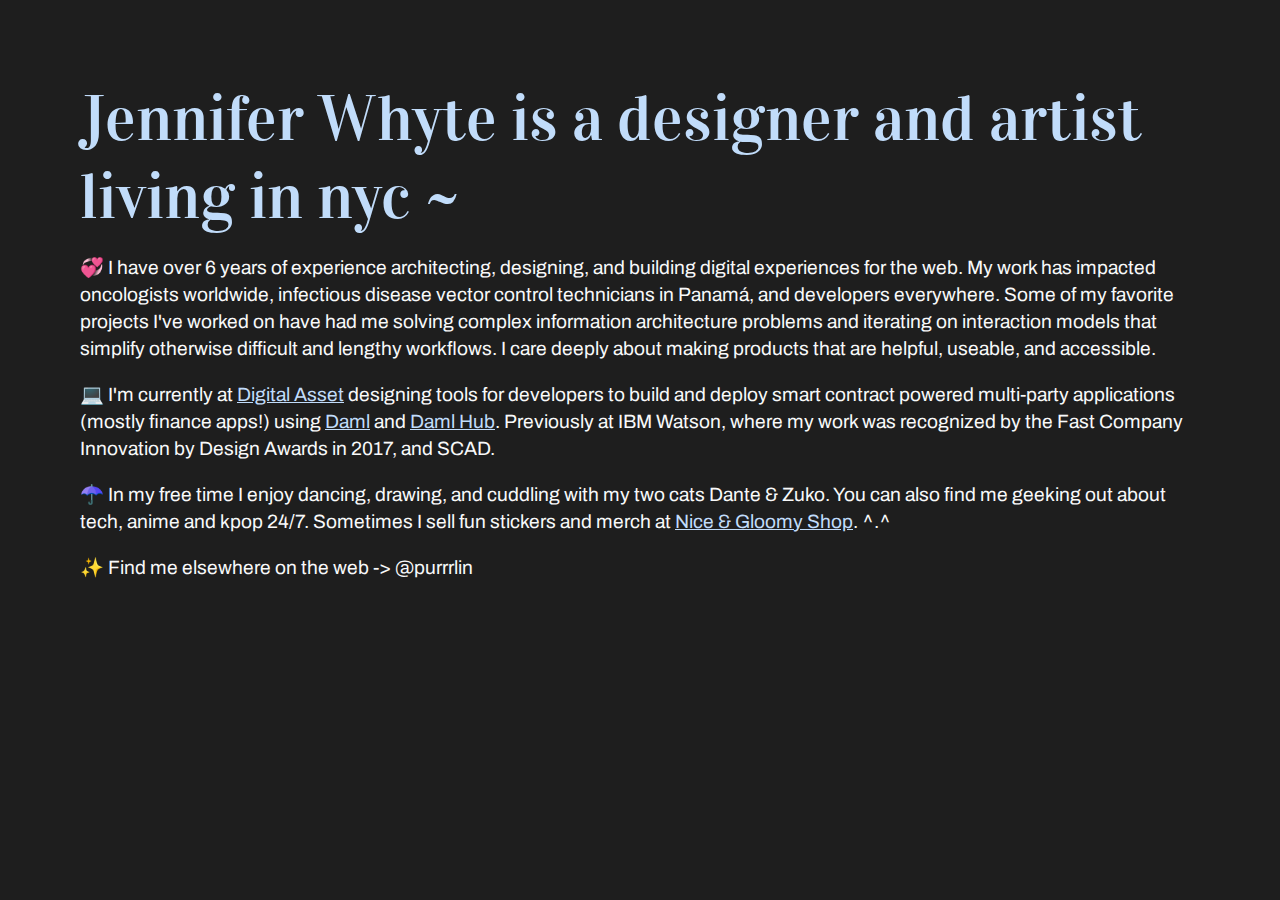
==== commit f759dc95: "Update index.html" ====
--- a/index.html
+++ b/index.html
@@ -28,8 +28,8 @@
 
 <div class="main-content">
     <h1>Jennifer Whyte is a designer and artist living in nyc ~ </h1>
-    <p> 💞 I help architect, design, and build digital experiences that are a joy to use. My work has impacted oncologists worldwide, infectious disease vector control technicians in Panamá, and developers everywhere. I care deeply about making products that are helpful, usable, and accessible.</p>
-    <p> 💻 I'm currently at <a href="http://www.digitalasset.com">Digital Asset</a> designing tools for developers to build and deploy smart contract powered multi-party applications (mostly finance apps!) using <a href="http://www.daml.com" target="blank">Daml</a> and <a href="http://hub.daml.com" target="blank">Daml Hub</a>. Previously at IBM Watson and SCAD.</p>
+    <p> 💞 I have over 6 years of experience architecting, designing, and building digital experiences for the web. My work has impacted oncologists worldwide, infectious disease vector control technicians in Panamá, and developers everywhere. Some of my favorite projects I've worked on have had me solving complex information architecture problems and iterating on interaction models that simplify otherwise difficult and lengthy workflows. I care deeply about making products that are helpful, useable, and accessible.</p>
+    <p> 💻 I'm currently at <a href="http://www.digitalasset.com">Digital Asset</a> designing tools for developers to build and deploy smart contract powered multi-party applications (mostly finance apps!) using <a href="http://www.daml.com" target="blank">Daml</a> and <a href="http://hub.daml.com" target="blank">Daml Hub</a>.  Previously at IBM Watson, where my work was recognized by the Fast Company Innovation by Design Awards in 2017, and SCAD.</p>
     <p> ☂️ In my free time I enjoy dancing, drawing, and cuddling with my two cats Dante & Zuko. You can also find me geeking out about tech, anime and kpop 24/7. Sometimes I sell fun stickers and merch at  <a href="https://www.etsy.com/shop/NiceAndGloomyShop" target="blank">Nice & Gloomy Shop</a>. ^.^ </p>  
     <p> ✨ Find me elsewhere on the web -> @purrrlin </p> 
 </div>
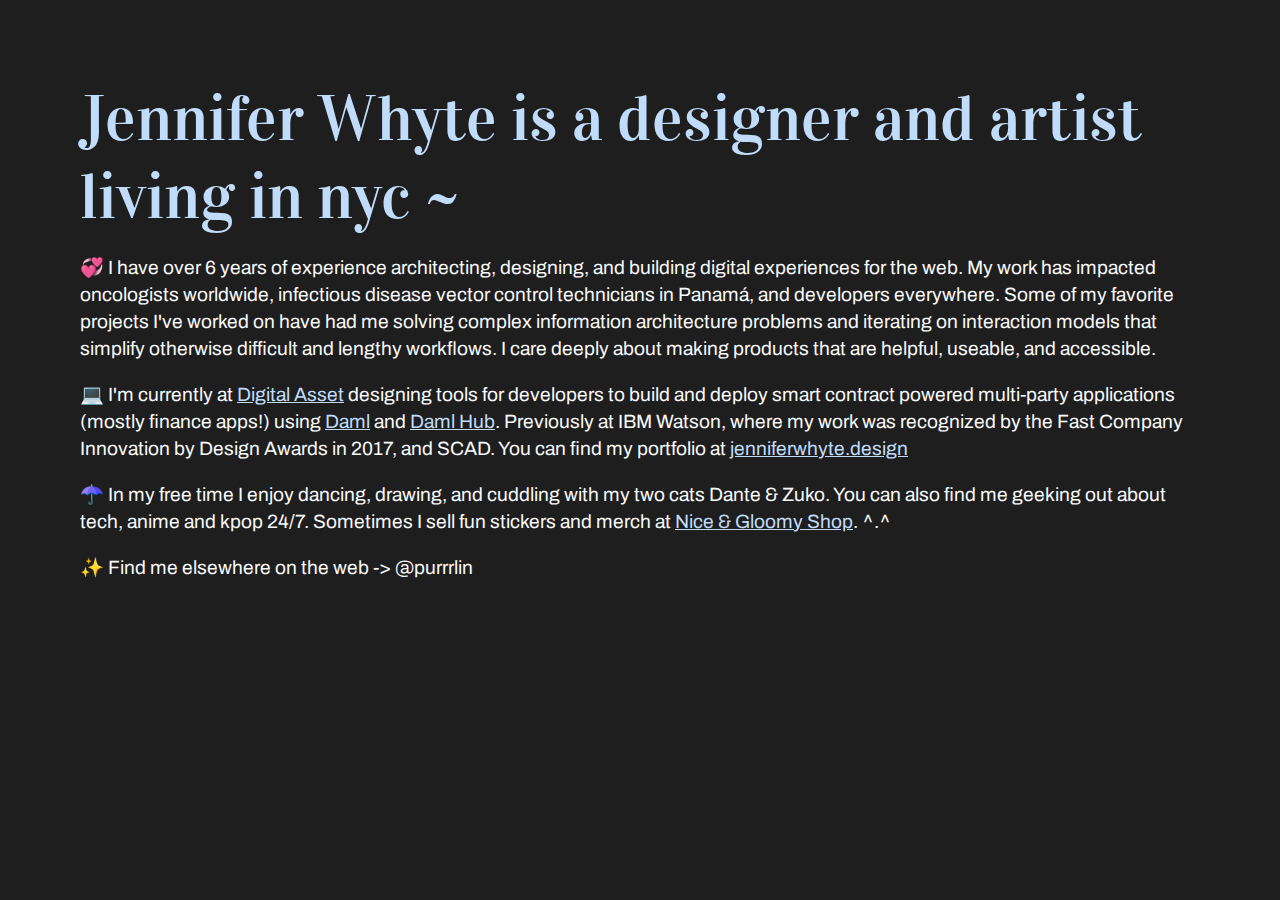
==== commit 6bf21a10: "Update index.html" ====
--- a/index.html
+++ b/index.html
@@ -29,7 +29,7 @@
 <div class="main-content">
     <h1>Jennifer Whyte is a designer and artist living in nyc ~ </h1>
     <p> 💞 I have over 6 years of experience architecting, designing, and building digital experiences for the web. My work has impacted oncologists worldwide, infectious disease vector control technicians in Panamá, and developers everywhere. Some of my favorite projects I've worked on have had me solving complex information architecture problems and iterating on interaction models that simplify otherwise difficult and lengthy workflows. I care deeply about making products that are helpful, useable, and accessible.</p>
-    <p> 💻 I'm currently at <a href="http://www.digitalasset.com">Digital Asset</a> designing tools for developers to build and deploy smart contract powered multi-party applications (mostly finance apps!) using <a href="http://www.daml.com" target="blank">Daml</a> and <a href="http://hub.daml.com" target="blank">Daml Hub</a>.  Previously at IBM Watson, where my work was recognized by the Fast Company Innovation by Design Awards in 2017, and SCAD.</p>
+    <p> 💻 I'm currently at <a href="http://www.digitalasset.com">Digital Asset</a> designing tools for developers to build and deploy smart contract powered multi-party applications (mostly finance apps!) using <a href="http://www.daml.com" target="blank">Daml</a> and <a href="http://hub.daml.com" target="blank">Daml Hub</a>.  Previously at IBM Watson, where my work was recognized by the Fast Company Innovation by Design Awards in 2017, and SCAD. You can find my portfolio at <a href="http://jenniferwhyte.design" target="blank">jenniferwhyte.design</a></p>
     <p> ☂️ In my free time I enjoy dancing, drawing, and cuddling with my two cats Dante & Zuko. You can also find me geeking out about tech, anime and kpop 24/7. Sometimes I sell fun stickers and merch at  <a href="https://www.etsy.com/shop/NiceAndGloomyShop" target="blank">Nice & Gloomy Shop</a>. ^.^ </p>  
     <p> ✨ Find me elsewhere on the web -> @purrrlin </p> 
 </div>
